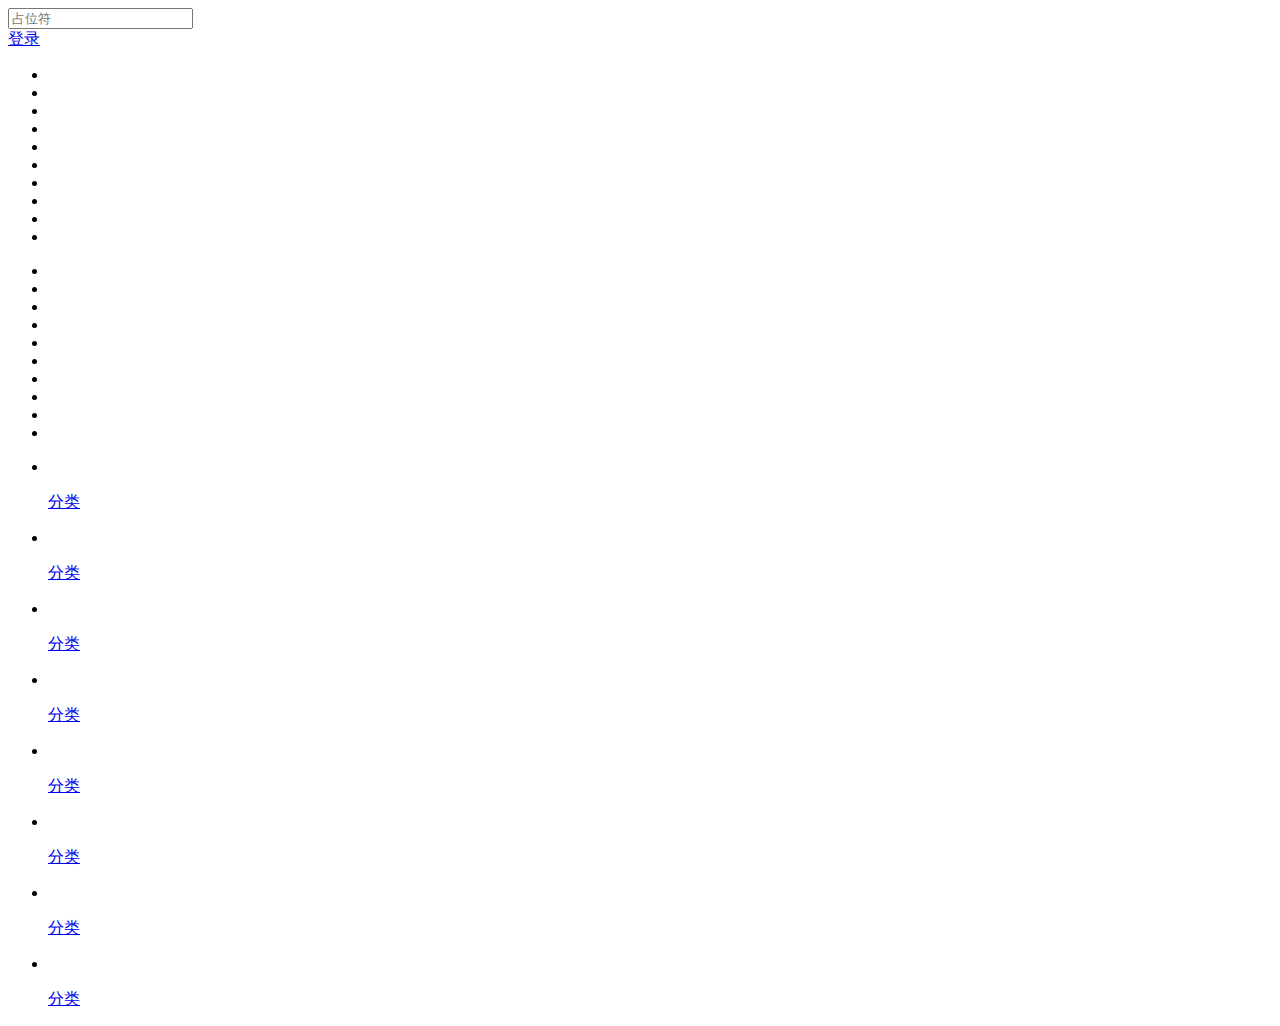
==== index.html @ 90f28759 "提交index文件" ====
<!DOCTYPE html>
<html lang="en">
<head>
    <meta charset="UTF-8">
    <meta name="viewport" content="width=device-width,initial-scale=1.0,user-scalable=no,
    minimum-scale=1.0,maximum-scale=1.0">
    <title>JD-M</title>
    <!--<link type="text/css" href="CSS/base.css">-->
    <link rel="stylesheet" href="CSS/index.css">
</head>
<body>
<!--构建页面的版心-->
<!--
1.最大宽度设置为640px--不至于失真
2.最小宽度设置为320px-保证最小宽度不会让画面错乱




-->
<div class="jdm_center">
    <!--顶部搜索窗口-->
    <header class="jdm_search">
        <div class="jdm_search_box">
            <a href="#" class="jdm_icon icon_logo"></a>
            <form action="#">
                <span class="jdm_icon_search icon_search"></span>
                <input type="search" placeholder="占位符">
            </form>
            <a href="#" class="login">登录</a>
        </div>
    </header>
    <!--轮播图区域-->
    <div class="jdm_lbt">
        <ul class="jdm_lbt_ul">
            <li><a href="#"><img src="imges/l8.jpg" alt=""></a></li>
            <li><a href="#"><img src="imges/l1.jpg" alt=""></a></li>
            <li><a href="#"><img src="imges/l2.jpg" alt=""></a></li>
            <li><a href="#"><img src="imges/l3.jpg" alt=""></a></li>
            <li><a href="#"><img src="imges/l4.jpg" alt=""></a></li>
            <li><a href="#"><img src="imges/l5.jpg" alt=""></a></li>
            <li><a href="#"><img src="imges/l6.jpg" alt=""></a></li>
            <li><a href="#"><img src="imges/l7.jpg" alt=""></a></li>
            <li><a href="#"><img src="imges/l8.jpg" alt=""></a></li>
            <li><a href="#"><img src="imges/l1.jpg" alt=""></a></li>
        </ul>
        <ul class="jdm_lbt_d">
            <li></li>
            <li></li>
            <li></li>
            <li></li>
            <li></li>
            <li></li>
            <li></li>
            <li></li>
            <li></li>
            <li></li>
        </ul>
    </div>
<!--导航区域-->
    <div class="jdm_nav">
        <ul class="jdm_nav_ul">
            <li><a href="#"><img src="imges/nav0.png" alt=""><p>分类</p></a></li>
            <li><a href="#"><img src="imges/nav1.png" alt=""><p>分类</p></a></li>
            <li><a href="#"><img src="imges/nav2.png" alt=""><p>分类</p></a></li>
            <li><a href="#"><img src="imges/nav3.png" alt=""><p>分类</p></a></li>
            <li><a href="#"><img src="imges/nav4.png" alt=""><p>分类</p></a></li>
            <li><a href="#"><img src="imges/nav5.png" alt=""><p>分类</p></a></li>
            <li><a href="#"><img src="imges/nav6.png" alt=""><p>分类</p></a></li>
            <li><a href="#"><img src="imges/nav7.png" alt=""><p>分类</p></a></li>
        </ul>
    </div>


</div>


</body>
</html>
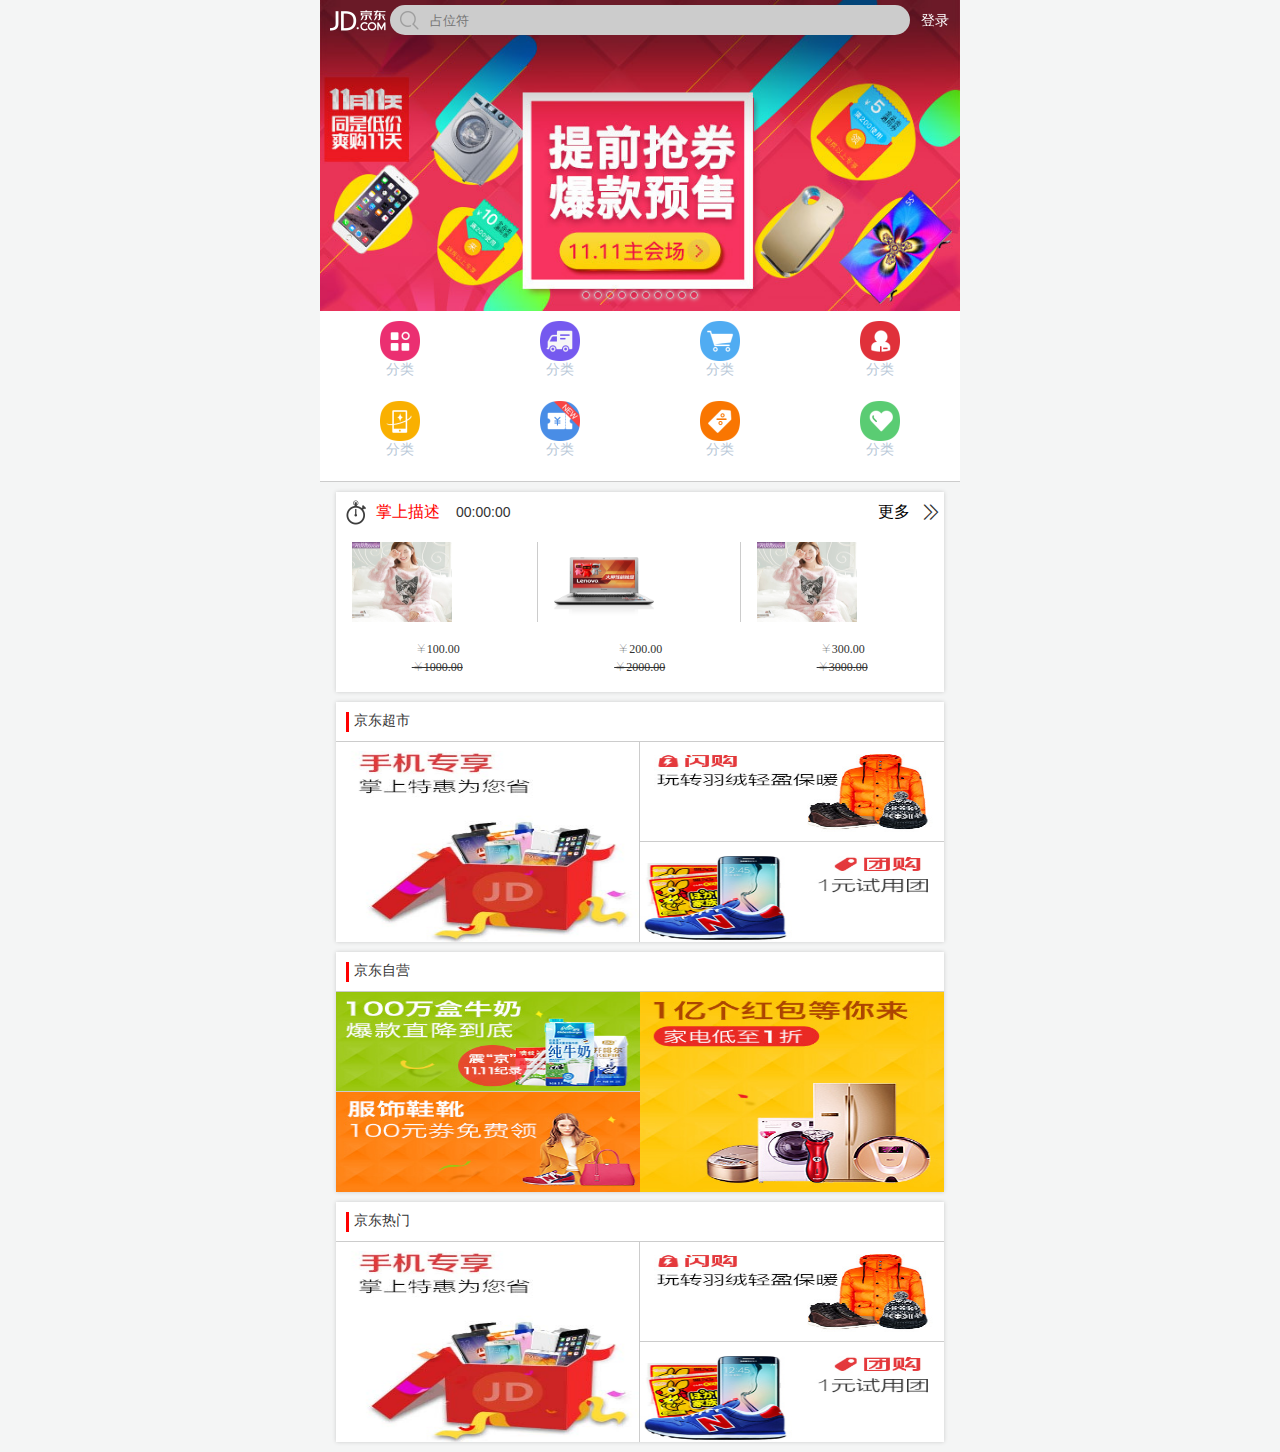
==== commit cc8eefbd: "上传文件" ====
--- a/index.html
+++ b/index.html
@@ -5,18 +5,16 @@
     <meta name="viewport" content="width=device-width,initial-scale=1.0,user-scalable=no,
     minimum-scale=1.0,maximum-scale=1.0">
     <title>JD-M</title>
-    <!--<link type="text/css" href="CSS/base.css">-->
     <link rel="stylesheet" href="CSS/index.css">
+    <script src="JS/zepto.min.js"></script>
+    <script src="JS/fastclick.min.js"></script>
+    <script src="JS/function.js"></script>
 </head>
 <body>
 <!--构建页面的版心-->
 <!--
 1.最大宽度设置为640px--不至于失真
 2.最小宽度设置为320px-保证最小宽度不会让画面错乱
-
-
-
-
 -->
 <div class="jdm_center">
     <!--顶部搜索窗口-->
@@ -70,10 +68,80 @@
             <li><a href="#"><img src="imges/nav7.png" alt=""><p>分类</p></a></li>
         </ul>
     </div>
+<!--描述区域-->
+    <section class="jdm_ms">
+    <div class="jdm_ms_head">
+        <span class="jdm_ms_icon"></span>
+        <p>掌上描述</p>
+        <div class="jdm_ms_djs">
+            <span>00</span><span>:</span><span>00</span><span>:</span><span>00</span>
+        </div>
+        <div class="jdm_ms_more">
+            <p>更多</p>
+            <span class="iconfont">&#xe631;</span>
+        </div>
+    </div>
+    <div class="jdm_ms_main">
+        <ul class="jdm_ms_main_ul">
+            <li>
+                <a href="#"><img src="imges/detail01.jpg" alt=""></a>
+                <span class="jdm_ms_cx iconfont">&#xe645;100.00</span></br>
+                <span class="jdm_ms_yj iconfont">&#xe645;1000.00</span>
+            </li>
+            <li>
+                <a href="#"><img src="imges/detail02.jpg" alt=""></a>
+                <span class="jdm_ms_cx iconfont">&#xe645;200.00</span></br>
+                <span class="jdm_ms_yj iconfont">&#xe645;2000.00</span>
+            </li>
+            <li>
+                <a href="#"><img src="imges/detail01.jpg" alt=""></a>
+                <span class="jdm_ms_cx iconfont">&#xe645;300.00</span></br>
+                <span class="jdm_ms_yj iconfont">&#xe645;3000.00</span>
+            </li>
+        </ul>
+    </div>
+    </section>
+<!--京东超市区域-->
+    <section class="jdm_cs sec">
+        <div class="jdm_cs_head sec_head">
+            <p >京东超市</p>
+        </div>
+        <div class="jdm_cs_main sec_main">
+            <div class="sec_main_left"><a href="ceshi.html"><img src="imges/cp1.jpg" alt=""></a></div>
+            <div class="sec_main_rtop"><a href="#"><img src="imges/cp2.jpg" alt=""></a></div>
+            <div class="sec_main_rdown"><a href="#"><img src="imges/cp3.jpg" alt=""></a></div>
+        </div>
+    </section>
+<!--京东自营区域-->
+    <section class="jdm_zy sec">
+        <div class="jdm_zy_head sec_head">
+            <p class="">京东自营</p>
+        </div>
+        <div class="jdm_zy_main sec_main">
+            <div class="sec_main_ltop"><a href="#"><img src="imges/cp5.jpg" alt=""></a></div>
+            <div class="sec_main_ldown"><a href="#"><img src="imges/cp6.jpg" alt=""></a></div>
+            <div class="sec_main_right"><a href="#"><img src="imges/cp4.jpg" alt=""></a></div>
+        </div>
+    </section>
+<!--京东热门区域-->
+    <section class="jdm_rm sec">
+        <div class="jdm_cs_head sec_head">
+            <p>京东热门</p>
+        </div>
+        <div class="jdm_cs_main sec_main">
+            <div class="sec_main_left"><a href="#"><img src="imges/cp1.jpg" alt=""></a></div>
+            <div class="sec_main_rtop"><a href="#"><img src="imges/cp2.jpg" alt=""></a></div>
+            <div class="sec_main_rdown"><a href="#"><img src="imges/cp3.jpg" alt=""></a></div>
+        </div>
+    </section>
+
+
+
+
 
 
 </div>
 
-
+<script src="JS/main.js"></script>
 </body>
 </html>--- a/CSS/index.css
+++ b/CSS/index.css
@@ -0,0 +1,406 @@
+*,
+*::before,
+*::after{
+    padding: 0px;
+    margin: 0px;
+    /*常用布局非固定元素*/
+    box-sizing: border-box;
+    /*-webkit-box-sizing: border-box;*/
+    /*点击高亮效果的清除*/
+    tap-highlight-color: transparent;
+    -webkit-tap-highlight-color: transparent;
+}
+/*引入字体图标*/
+@font-face {
+    font-family: 'iconfont';
+    src: url('../font/iconfont.eot');
+    src: url('../font/iconfont.eot?#iefix') format('embedded-opentype'),
+    url('../font/iconfont.woff2') format('woff2'),
+    url('../font/iconfont.woff') format('woff'),
+    url('../font/iconfont.ttf') format('truetype'),
+    url('../font/iconfont.svg#iconfont') format('svg');
+}
+.iconfont{
+    font-family: 'iconfont' !important;
+    font-size: 16px;
+    font-style: normal;
+}
+body{
+    font-size: 14px;
+    font-family: "Microsoft YaHei",sans-serif;
+    color: #333;
+    background-color: #f4f5f5;
+}
+input,textarea{
+    border: none;
+    outline: none;
+    /*不允许改变尺寸*/
+    resize: none;
+    /*元素的外观  none没有任何样式*/
+    -webkit-appearance: none;
+}
+.jdm_center{
+    min-width: 320px;
+    max-width: 640px;
+    width: 100%;
+    margin: 0px auto;
+}
+.jdm_search{
+    width: 100%;
+    height: 40px;
+    position: fixed;
+    left: 0px;
+    top: 0px;
+    z-index: 1000;
+}
+.jdm_search .jdm_search_box{
+    height: 40px;
+    background: rgba(201,21,35,0);
+    min-width: 320px;
+    max-width: 640px;
+    width: 100%;
+    margin: 0px auto;
+    position: relative;
+}
+.jdm_search .jdm_search_box .icon_logo{
+    position: absolute;
+    left: 10px;
+    top: 4px;
+    width: 60px;
+    height: 46px;
+    background: url("../imges/sprites.png") no-repeat 0px -103px ;
+    background-size: 200px 200px;
+}
+.jdm_search .jdm_search_box form{
+    width: 100%;
+    padding-left:70px;
+    padding-right:50px;
+    position: relative;
+}
+.jdm_search .jdm_search_box form .jdm_icon_search{
+    width: 20px;
+    height: 20px;
+    position: absolute;
+    left: 80px;
+    top: 10px;
+    background: url("../imges/sprites.png") no-repeat -60px -109px;
+    background-size: 200px 200px;
+}
+
+.jdm_search .jdm_search_box form input{
+    width: 100%;
+    height: 30px;
+    margin-top: 5px;
+    background: #ccc;
+    border-radius: 15px;
+    padding-left: 40px;
+}
+.jdm_search .jdm_search_box .login{
+    position: absolute;
+    right: 0;
+    top: 0;
+    width: 50px;
+    height: 40px;
+    line-height: 40px;
+    text-align: center;
+    color: #fff;
+    text-decoration: none;
+}
+/*轮播图*/
+.jdm_lbt{
+    width: 100%;
+    min-width: 320px;
+    max-width: 640px;
+    position: relative;
+    overflow: hidden;
+}
+.jdm_lbt .jdm_lbt_ul{
+    width: 1000%;
+    /*overflow: hidden;*/
+    position: relative;
+    transform: translateX(-10%);
+}
+.jdm_lbt .jdm_lbt_ul li{
+    width: 10%;
+    float: left;
+    list-style: none;
+}
+.jdm_lbt .jdm_lbt_ul li a{
+    display: block;
+    width: 100%;
+}
+.jdm_lbt .jdm_lbt_ul li a img{
+    display: block;
+    width: 100%;
+}
+.jdm_lbt .jdm_lbt_d{
+    width: 120px;
+    height: 10px;
+    position: absolute;
+    bottom: 10px;
+    left: 50%;
+    transform: translateX(-50%);
+}
+.jdm_lbt .jdm_lbt_d li{
+    display: block;
+    margin-left: 2px;
+    margin-right: 2px;
+    width: 8px;
+    height: 8px;
+    border-radius: 4px;
+    border: 1px solid #cccccc;
+    float: left;
+    list-style: none;
+    position: relative;
+    box-shadow: 0px 0px 4px #cccccc;
+    /*background-color: white;*/
+}
+/*导航栏*/
+.jdm_nav{
+    width: 100%;
+    /*position: relative;*/
+    border-bottom: 1px solid #cccccc;
+    overflow: hidden;
+    background-color: white;
+}
+.jdm_nav .jdm_nav_ul{
+    display: block;
+    width: 100%;
+    overflow: hidden;
+    padding-bottom: 10px;
+}
+.jdm_nav .jdm_nav_ul li{
+    display: block;
+    width: 25%;
+    height: 80px;
+    float: left;
+    padding: 10px 15px;
+    list-style: none;
+}
+.jdm_nav .jdm_nav_ul li a{
+    display: block;
+    width: 100%;
+    text-decoration: none;
+}
+.jdm_nav .jdm_nav_ul li img{
+    width: 40px;
+    height: 40px;
+    display: block;
+    margin: 0 auto;
+}
+.jdm_nav .jdm_nav_ul li a p{
+    display: block;
+    width: 100%;
+    text-align: center;
+    color: #b7c7d7;
+}
+/*掌上描述区域*/
+.jdm_ms{
+    width: 95%;
+    height: 200px;
+    box-shadow: 0px 0px 4px #cccccc;
+    margin: 10px auto;
+    background-color: white;
+}
+ .jdm_ms .jdm_ms_head{
+     width: 100%;
+     height: 40px;
+     position: relative;
+}
+.jdm_ms .jdm_ms_head .jdm_ms_icon{
+    display: block;
+    position: absolute;
+    height: 80%;
+    width: 10%;
+    left: 10px;
+    top: 8px;
+    background: url("../imges/seckill-icon.png") no-repeat;
+    background-size: 20px;
+}
+.jdm_ms .jdm_ms_head p{
+    display: block;
+    height: 40px;
+    position: absolute;
+    left: 40px;
+    font-size: 16px;
+    color: red;
+    line-height: 40px;
+}
+.jdm_ms .jdm_ms_head .jdm_ms_djs{
+    height: 40px;
+    width: 60px;
+    position: absolute;
+    left: 120px;
+    line-height: 40px;
+}
+.jdm_ms .jdm_ms_head .jdm_ms_more{
+    width: 66px;
+    height: 40px;
+    position: absolute;
+    right: 0px;
+}
+.jdm_ms .jdm_ms_head .jdm_ms_more p{
+    display: block;
+    width: 40px;
+    height: 40px;
+    position: absolute;
+    left: 0px;
+    color: black;
+
+}
+.jdm_ms .jdm_ms_head .jdm_ms_more span{
+    display: block;
+    position: absolute;
+    right: 0px;
+    width: 26px;
+    height: 40px;
+    line-height: 40px;
+    text-align: center;
+}
+ .jdm_ms .jdm_ms_main{
+     width: 100%;
+     height: 160px;
+     overflow: hidden;
+ }
+.jdm_ms .jdm_ms_main_ul{
+    display: block;
+    width: 100%;
+    height: 100%;
+    overflow: hidden;
+}
+.jdm_ms .jdm_ms_main_ul li{
+    display: block;
+    width: 33.3%;
+    height: 150px;
+    float: left;
+    overflow: hidden;
+}
+.jdm_ms .jdm_ms_main_ul li a{
+    display: block;
+    width: 100%;
+    height: 80px;
+    margin: 10px 0px 18px;
+    padding: 0px 16px;
+}
+.jdm_ms .jdm_ms_main_ul li:nth-child(-n+2) a{
+    border-right: 1px solid #cccccc;
+
+}
+.jdm_ms .jdm_ms_main_ul li img{
+    display: block;
+    width: 100px;
+    height: 80px;
+}
+.jdm_ms .jdm_ms_main_ul li span{
+    display: inline-block;
+    width: 100%;
+    height: 16px;
+    text-align: center;
+    font-size: 12px;
+}
+.jdm_ms .jdm_ms_main_ul li .jdm_ms_yj{
+    text-decoration: line-through;
+}
+/*京东超市区域*/
+/*section区域*/
+.sec{
+    width: 95%;
+    height: 240px;
+    box-shadow: 0px 0px 4px #cccccc;
+    margin: 10px auto;
+    background-color: white;
+    position: relative;
+}
+.sec .sec_head{
+    position: relative;
+    width: 100%;
+    height: 40px;
+    border-bottom: 1px solid #cccccc;
+}
+.sec .sec_head p{
+    display: inline-block;
+    width: 70px;
+    height: 20px;
+    position: absolute;
+    left: 10px;
+    top: 50%;
+    transform: translateY(-50%);
+    border-left: 3px solid red;
+    padding-left: 5px;
+}
+.sec .sec_main{
+    width: 100%;
+    height: 200px;
+    background-color: white;
+    position: relative;
+}
+.sec .sec_main .sec_main_left{
+    width: 50%;
+    height: 100%;
+    position: absolute;
+    left: 0px;
+    top: 0px;
+    border-right: 1px solid #cccccc;
+}
+.sec .sec_main .sec_main_left img{
+    display: block;
+    width: 100%;
+    height: 100%;
+}
+.sec .sec_main .sec_main_ltop{
+    width: 50%;
+    height: 50%;
+    position: absolute;
+    left: 0px;
+    top: 0px;
+    border-bottom: 1px solid #cccccc;
+}
+.sec .sec_main .sec_main_ltop img{
+    width: 100%;
+    height: 100%;
+}
+.sec .sec_main .sec_main_ldown{
+    width: 50%;
+    height: 50%;
+    position: absolute;
+    left: 0px;
+    bottom: 0px;
+}
+.sec .sec_main .sec_main_ldown img{
+    width: 100%;
+    height: 100%;
+}
+.sec .sec_main .sec_main_right{
+    width: 50%;
+    height: 100%;
+    position: absolute;
+    top: 0px;
+    right: 0px;
+}
+.sec .sec_main .sec_main_right img{
+    width: 100%;
+    height: 100%;
+}
+.sec .sec_main .sec_main_rtop{
+    width: 50%;
+    height: 50%;
+    position: absolute;
+    right: 0px;
+    top: 0px;
+    border-bottom: 1px solid #cccccc;
+}
+.sec .sec_main .sec_main_rtop img{
+    width: 100%;
+    height: 100%;
+}
+.sec .sec_main .sec_main_rdown{
+    width: 50%;
+    height: 50%;
+    position: absolute;
+    right: 0px;
+    bottom: 0px;
+}
+.sec .sec_main .sec_main_rdown img{
+    width: 100%;
+    height: 100%;
+}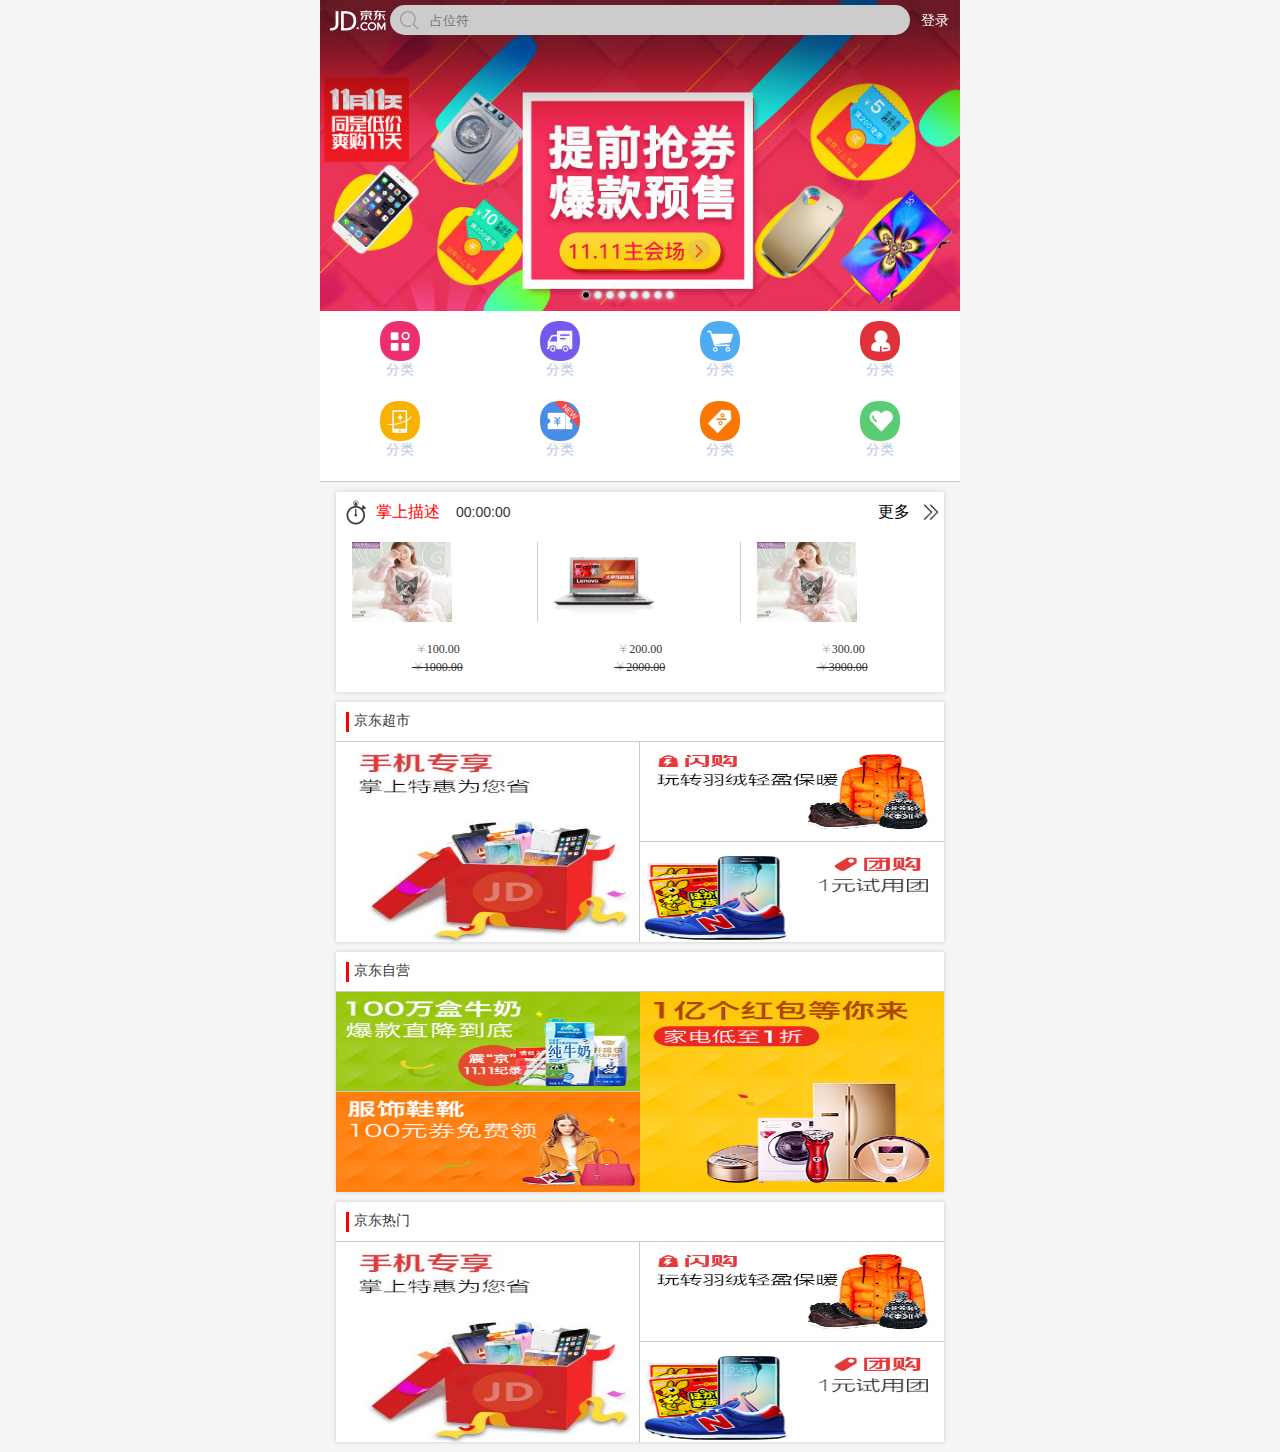
==== commit 6136f787: "测试分支" ====
--- a/index.html
+++ b/index.html
@@ -43,8 +43,6 @@
             <li><a href="#"><img src="imges/l1.jpg" alt=""></a></li>
         </ul>
         <ul class="jdm_lbt_d">
-            <li></li>
-            <li></li>
             <li></li>
             <li></li>
             <li></li>
--- a/CSS/index.css
+++ b/CSS/index.css
@@ -153,7 +153,7 @@
     list-style: none;
     position: relative;
     box-shadow: 0px 0px 4px #cccccc;
-    /*background-color: white;*/
+    background-color: #ededed;
 }
 /*导航栏*/
 .jdm_nav{
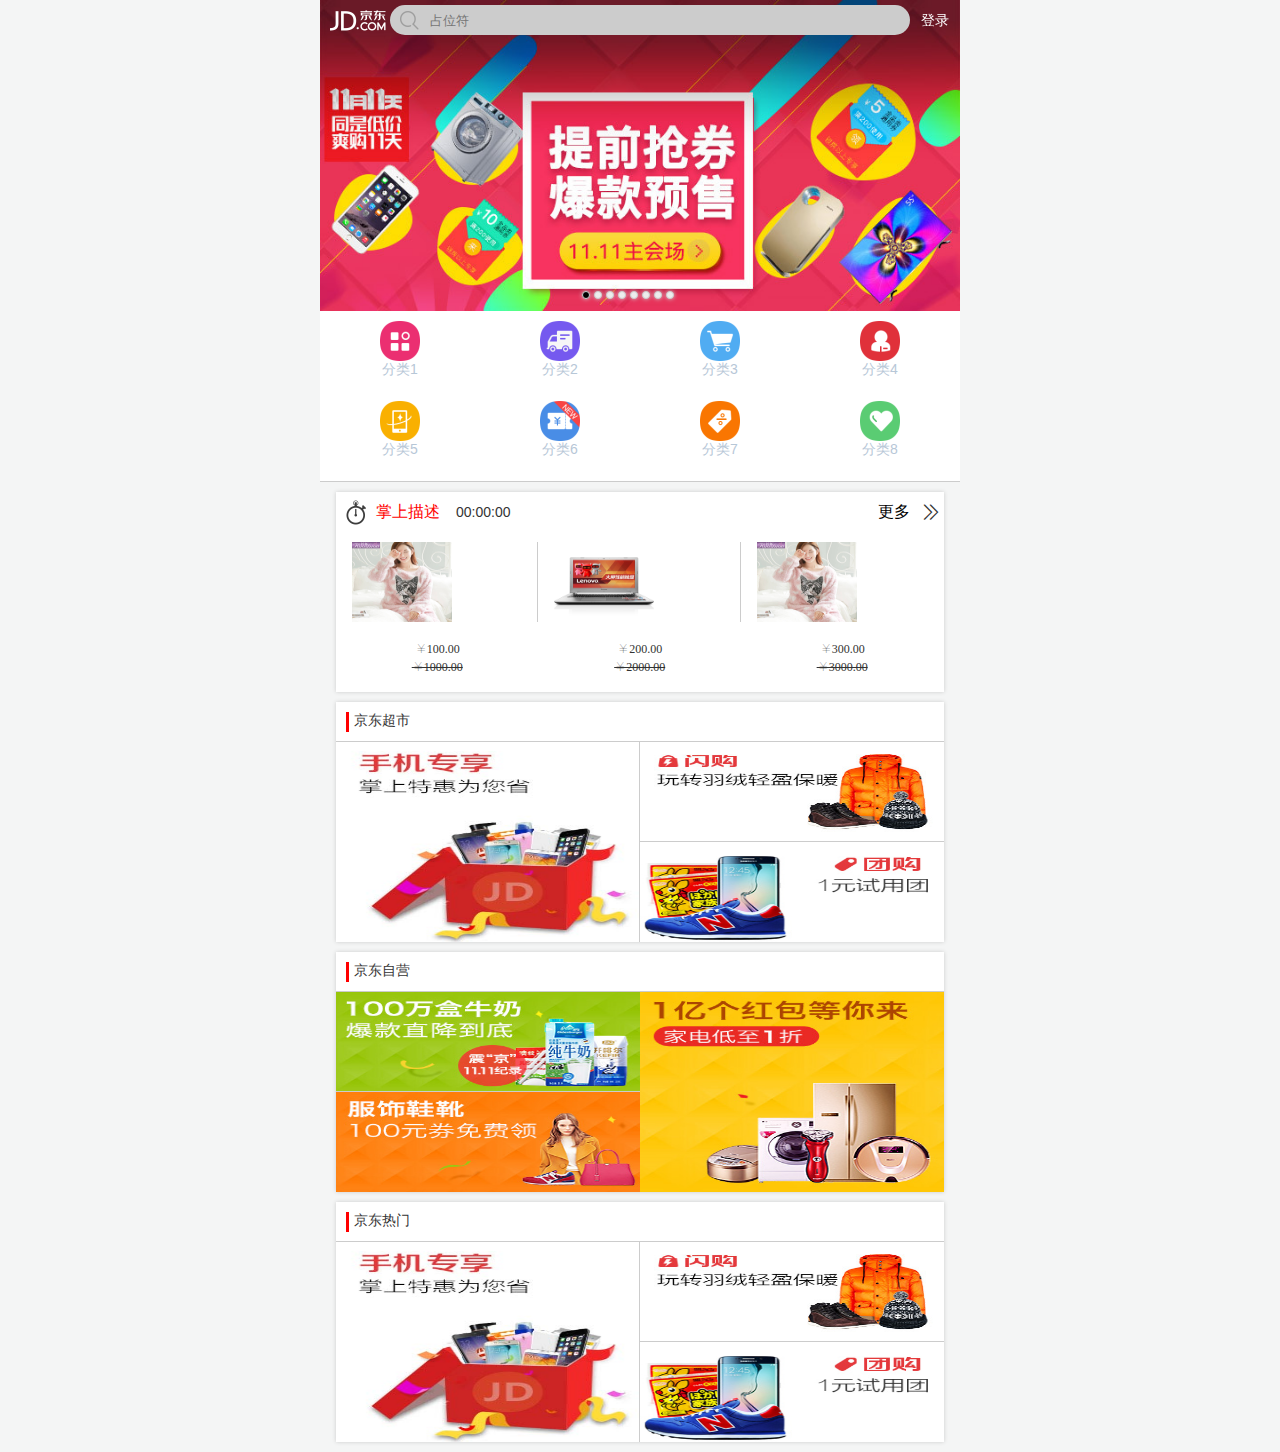
==== commit fc66dd0b: "测试提交分支" ====
--- a/index.html
+++ b/index.html
@@ -56,14 +56,14 @@
 <!--导航区域-->
     <div class="jdm_nav">
         <ul class="jdm_nav_ul">
-            <li><a href="#"><img src="imges/nav0.png" alt=""><p>分类</p></a></li>
-            <li><a href="#"><img src="imges/nav1.png" alt=""><p>分类</p></a></li>
-            <li><a href="#"><img src="imges/nav2.png" alt=""><p>分类</p></a></li>
-            <li><a href="#"><img src="imges/nav3.png" alt=""><p>分类</p></a></li>
-            <li><a href="#"><img src="imges/nav4.png" alt=""><p>分类</p></a></li>
-            <li><a href="#"><img src="imges/nav5.png" alt=""><p>分类</p></a></li>
-            <li><a href="#"><img src="imges/nav6.png" alt=""><p>分类</p></a></li>
-            <li><a href="#"><img src="imges/nav7.png" alt=""><p>分类</p></a></li>
+            <li><a href="#"><img src="imges/nav0.png" alt=""><p>分类1</p></a></li>
+            <li><a href="#"><img src="imges/nav1.png" alt=""><p>分类2</p></a></li>
+            <li><a href="#"><img src="imges/nav2.png" alt=""><p>分类3</p></a></li>
+            <li><a href="#"><img src="imges/nav3.png" alt=""><p>分类4</p></a></li>
+            <li><a href="#"><img src="imges/nav4.png" alt=""><p>分类5</p></a></li>
+            <li><a href="#"><img src="imges/nav5.png" alt=""><p>分类6</p></a></li>
+            <li><a href="#"><img src="imges/nav6.png" alt=""><p>分类7</p></a></li>
+            <li><a href="#"><img src="imges/nav7.png" alt=""><p>分类8</p></a></li>
         </ul>
     </div>
 <!--描述区域-->
